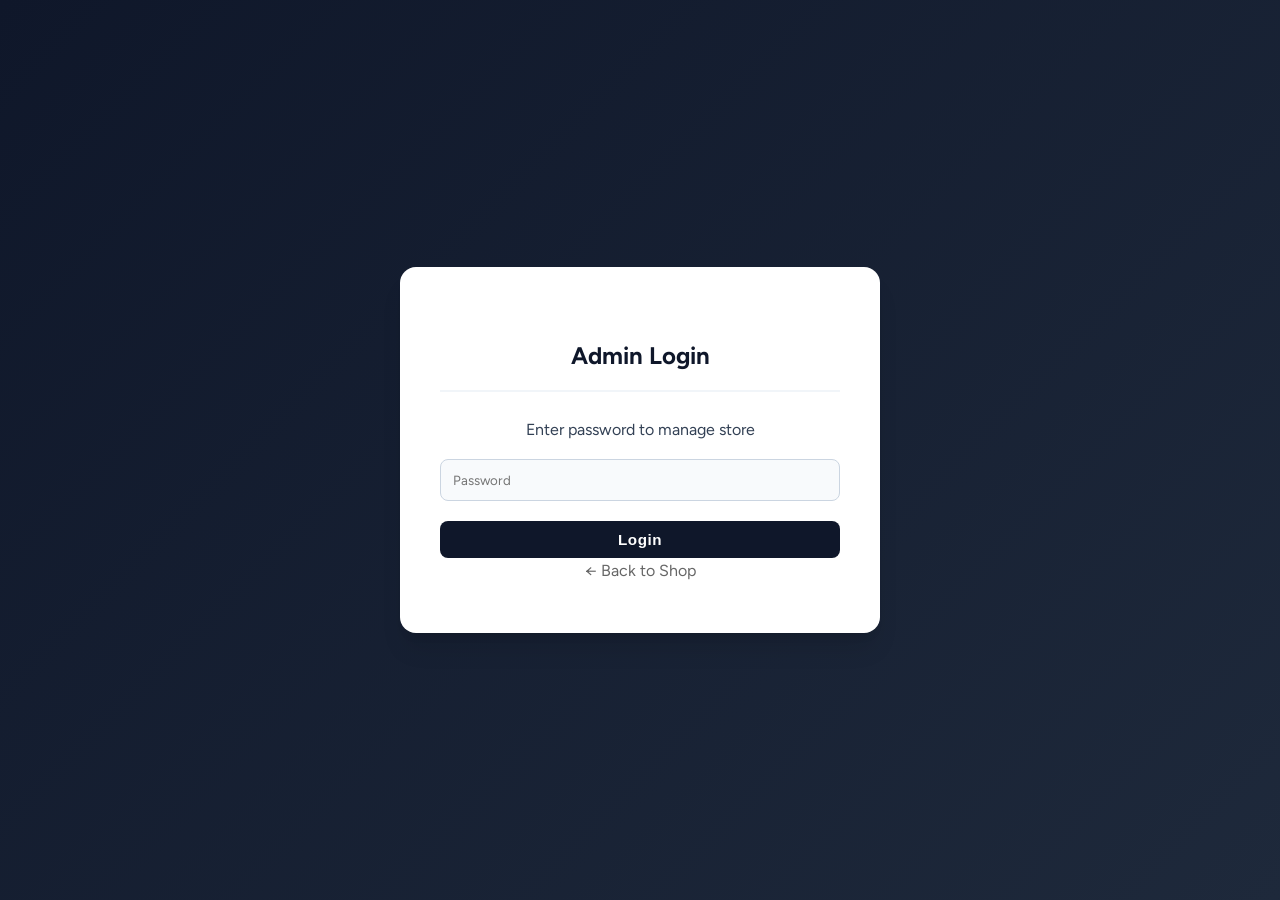
==== admin.html @ 21830755 "first commit" ====
<!DOCTYPE html>
<html lang="en">
<head>
    <meta charset="UTF-8">
    <meta name="viewport" content="width=device-width, initial-scale=1.0">
    <title>Store Admin Panel</title>
    <link rel="stylesheet" href="style.css">
    <link href="https://fonts.googleapis.com/css2?family=Figtree:wght@300;400;500;600;700&display=swap" rel="stylesheet">
</head>
<body class="admin-body">

    <div id="login-view" class="login-container">
        <div class="login-box">
            <h2>Admin Login</h2>
            <p>Enter password to manage store</p>
            <input type="password" id="admin-password" placeholder="Password">
            <button class="btn-primary" style="width:100%" onclick="checkLogin()">Login</button>
            <p id="login-error" style="color: red; display: none; margin-top: 10px;">Incorrect Password!</p>
            <br>
            <a href="index.html" style="text-decoration: none; color: #666;">← Back to Shop</a>
        </div>
    </div>

    <div id="admin-view" style="display: none;">
        
        <nav class="admin-nav">
            <div class="logo">Admin Panel</div>
            <div class="nav-links">
                <a href="index.html" target="_blank">View Shop</a>
                <button onclick="logout()" class="btn-danger">Logout</button>
            </div>
        </nav>

        <div class="main-content">
            
            <div class="container admin-card">
                <h3>Add New Product</h3>
                <div class="form-group">
                    <input type="text" id="p-name" placeholder="Product Name">
                    <input type="number" id="p-price" placeholder="Price">
                    <input type="text" id="p-img" placeholder="Image URL (http://...)">
                    <button class="btn-primary" onclick="addProduct()">Add Product</button>
                </div>
            </div>

            <div class="container admin-card">
                <h3>Current Products</h3>
                <div class="table-responsive">
                    <table class="table">
                        <thead>
                            <tr>
                                <th>Image</th>
                                <th>Name</th>
                                <th>Price</th>
                                <th>Action</th>
                            </tr>
                        </thead>
                        <tbody id="admin-product-list">
                            </tbody>
                    </table>
                </div>
            </div>

            <div class="container admin-card">
                <h3>Customer Orders</h3>
                <div class="table-responsive">
                    <table class="table">
                        <thead>
                            <tr>
                                <th>ID</th>
                                <th>Customer Info</th>
                                <th>Product</th>
                                <th>Status</th>
                            </tr>
                        </thead>
                        <tbody id="admin-order-list">
                            </tbody>
                    </table>
                </div>
            </div>

        </div>
    </div>

    <script src="script.js"></script>
</body>
</html>
---- style.css ----
/* --- Imports & Variables --- */
@import url('https://fonts.googleapis.com/css2?family=Figtree:wght@400;500;600;700&display=swap');

:root {
    /* Color Palette */
    --primary: #0f172a;       /* Midnight Navy */
    --accent: #10b981;        /* Emerald Green */
    --accent-hover: #059669;  /* Darker Emerald */
    --bg-body: #f1f5f9;       /* Light Blue-Grey */
    --bg-card: #ffffff;
    --text-main: #334155;
    --text-light: #64748b;
    --danger: #ef4444;
    
    /* Spacing & Radius */
    --radius: 12px;
    --shadow-sm: 0 1px 2px 0 rgb(0 0 0 / 0.05);
    --shadow-md: 0 4px 6px -1px rgb(0 0 0 / 0.1), 0 2px 4px -2px rgb(0 0 0 / 0.1);
    --shadow-lg: 0 10px 15px -3px rgb(0 0 0 / 0.1), 0 4px 6px -4px rgb(0 0 0 / 0.1);
}

/* --- Global Styles --- */
body {
    font-family: 'Figtree', sans-serif;
    margin: 0; 
    padding: 0;
    background-color: var(--bg-body);
    color: var(--text-main);
    scroll-behavior: smooth;
    line-height: 1.6;
}

/* --- Navigation --- */
nav {
    background-color: var(--primary);
    padding: 1rem 5%;
    display: flex; 
    justify-content: space-between; 
    align-items: center;
    color: white; 
    position: sticky; 
    top: 0; 
    z-index: 100;
    box-shadow: var(--shadow-md);
    backdrop-filter: blur(10px); /* Subtle glass effect support */
}

.logo { 
    font-size: 1.5rem; 
    font-weight: 700; 
    letter-spacing: -0.5px;
    background: linear-gradient(to right, #fff, #94a3b8);
    -webkit-background-clip: text;
    -webkit-text-fill-color: transparent;
}

.nav-links {
    display: flex;
    gap: 25px;
    align-items: center;
}

.nav-links a { 
    color: #e2e8f0; 
    text-decoration: none; 
    font-size: 0.95rem; 
    font-weight: 500;
    transition: color 0.3s ease;
}

.nav-links a:hover { color: var(--accent); }

.admin-link { 
    background-color: rgba(255,255,255,0.1); 
    padding: 8px 16px; 
    border-radius: 20px; 
    font-size: 0.85rem !important;
    transition: background 0.3s ease !important;
}
.admin-link:hover { background-color: rgba(255,255,255,0.2); }

/* Admin Specific Nav */
.admin-nav { background-color: #1e293b; border-bottom: 1px solid #334155; }

/* --- Layout --- */
.main-content { max-width: 1100px; margin: 0 auto; padding: 40px 20px; }

.hero-section { 
    text-align: center; 
    padding: 60px 20px; 
    background: linear-gradient(135deg, #ffffff 0%, #f1f5f9 100%);
    border-radius: var(--radius); 
    margin-bottom: 40px; 
    box-shadow: var(--shadow-sm);
    border: 1px solid #e2e8f0;
}

.hero-section h1 { margin-top: 0; color: var(--primary); font-size: 2.5rem; }
.hero-section p { color: var(--text-light); font-size: 1.1rem; }

.container { 
    background: var(--bg-card); 
    padding: 30px; 
    border-radius: var(--radius); 
    margin-bottom: 30px; 
    box-shadow: var(--shadow-sm); 
    border: 1px solid #f1f5f9;
}

h2, h3 { 
    border-bottom: 2px solid #f1f5f9; 
    padding-bottom: 15px; 
    margin-bottom: 25px; 
    color: var(--primary); 
    font-weight: 700;
}

/* --- Login Screen --- */
.login-container { 
    height: 100vh; 
    display: flex; 
    justify-content: center; 
    align-items: center; 
    background: linear-gradient(135deg, var(--primary) 0%, #1e293b 100%);
}

.login-box { 
    background: white; 
    padding: 50px 40px; 
    border-radius: 16px; 
    width: 100%; 
    max-width: 400px; 
    text-align: center; 
    box-shadow: 0 20px 25px -5px rgb(0 0 0 / 0.1), 0 8px 10px -6px rgb(0 0 0 / 0.1);
}

/* --- Contact Section --- */
.contact-section { text-align: center; }
.contact-card { 
    background: #fff; 
    padding: 30px; 
    border: 1px solid #e2e8f0; 
    border-radius: var(--radius); 
    display: inline-block; 
    text-align: left; 
    margin-top: 20px;
    box-shadow: var(--shadow-md);
}
.contact-card p { margin: 10px 0; font-size: 1rem; color: var(--text-main); }

/* --- Product Grid --- */
.product-grid { 
    display: grid; 
    grid-template-columns: repeat(auto-fill, minmax(260px, 1fr)); 
    gap: 30px; 
}

.product-card { 
    border: 1px solid #f1f5f9; 
    border-radius: var(--radius); 
    overflow: hidden; 
    background: #fff; 
    display: flex; 
    flex-direction: column; 
    transition: all 0.3s ease;
    box-shadow: var(--shadow-sm);
}

.product-card:hover { 
    transform: translateY(-8px); 
    box-shadow: var(--shadow-lg); 
}

.product-card img { 
    width: 100%; 
    height: 220px; 
    object-fit: cover; 
    border-bottom: 1px solid #f1f5f9; 
}

.card-details { padding: 20px; text-align: center; flex-grow: 1; display: flex; flex-direction: column; justify-content: space-between; }
.card-details h4 { margin: 0 0 10px; font-size: 1.1rem; color: var(--primary); }
.price { color: var(--accent); font-weight: 800; font-size: 1.25rem; display: block; margin-bottom: 15px; }

/* --- Buttons & Inputs --- */
button { 
    cursor: pointer; 
    border: none; 
    padding: 12px 20px; 
    border-radius: 8px; 
    font-weight: 600; 
    font-size: 0.95rem;
    transition: all 0.2s ease; 
    letter-spacing: 0.5px;
}

button:active { transform: scale(0.98); }

.btn-buy { 
    background-color: var(--primary); 
    color: white; 
    width: 100%; 
}
.btn-buy:hover { background-color: #334155; }

.btn-primary { 
    background-color: var(--primary); 
    color: white; 
    padding: 10px 18px;
}
.btn-primary:hover { background-color: #334155; }

.btn-danger { 
    background-color: #fff; 
    color: var(--danger); 
    border: 1px solid var(--danger);
    padding: 6px 12px; 
    font-size: 0.85rem;
}
.btn-danger:hover { background-color: var(--danger); color: white; }

.btn-confirm { 
    background: linear-gradient(135deg, #25d366 0%, #128c7e 100%); 
    color: white; 
    width: 100%; 
    margin-top: 20px; 
    padding: 14px; 
    font-size: 1rem; 
    box-shadow: 0 4px 6px -1px rgba(37, 211, 102, 0.4);
}
.btn-confirm:hover { box-shadow: 0 10px 15px -3px rgba(37, 211, 102, 0.5); transform: translateY(-2px); }

/* --- Forms --- */
label { display: block; margin-bottom: 6px; font-weight: 600; font-size: 0.9rem; color: var(--text-main); }

input { 
    width: 100%; 
    padding: 12px; 
    margin-bottom: 20px; 
    border: 1px solid #cbd5e1; 
    border-radius: 8px; 
    box-sizing: border-box; 
    font-family: inherit;
    transition: border-color 0.2s, box-shadow 0.2s;
    background-color: #f8fafc;
}

input:focus { 
    outline: none; 
    border-color: var(--primary); 
    box-shadow: 0 0 0 3px rgba(15, 23, 42, 0.1); 
    background-color: #fff;
}

.form-group { display: flex; flex-wrap: wrap; gap: 15px; }
.form-group input { flex: 1; min-width: 200px; }

/* --- Tables & Status --- */
.table-responsive { overflow-x: auto; border-radius: 8px; border: 1px solid #e2e8f0; }
.table { width: 100%; border-collapse: collapse; }

.table th { 
    background-color: #f8fafc; 
    color: var(--text-light); 
    font-weight: 600; 
    text-transform: uppercase; 
    font-size: 0.8rem; 
    letter-spacing: 1px;
    padding: 15px;
}
.table td { 
    padding: 15px; 
    border-bottom: 1px solid #f1f5f9; 
    color: var(--text-main);
}
.table tr:last-child td { border-bottom: none; }

.status-badge { 
    padding: 6px 12px; 
    border-radius: 30px; 
    font-size: 0.75rem; 
    font-weight: 700; 
    text-transform: uppercase;
}
.status-Pending { background-color: #fff7ed; color: #c2410c; border: 1px solid #ffedd5; }
.status-Cancelled { background-color: #fef2f2; color: #b91c1c; border: 1px solid #fee2e2; }

/* --- Modal & Animations --- */
@keyframes fadeIn {
    from { opacity: 0; transform: translateY(20px); }
    to { opacity: 1; transform: translateY(0); }
}

.modal { 
    display: none; 
    position: fixed; 
    z-index: 1000; 
    left: 0; 
    top: 0; 
    width: 100%; 
    height: 100%; 
    background-color: rgba(15, 23, 42, 0.6); 
    backdrop-filter: blur(4px);
}

.modal-content { 
    background-color: white; 
    margin: 5% auto; 
    padding: 40px; 
    border-radius: 16px; 
    width: 90%; 
    max-width: 450px; 
    position: relative; 
    box-shadow: 0 25px 50px -12px rgba(0, 0, 0, 0.25);
    animation: fadeIn 0.3s ease-out;
}

.close-btn { 
    position: absolute; 
    right: 25px; 
    top: 20px; 
    font-size: 28px; 
    cursor: pointer; 
    color: #94a3b8; 
    transition: color 0.2s;
}
.close-btn:hover { color: var(--primary); }

.highlight-text { 
    font-weight: 600; 
    background: #f1f5f9; 
    padding: 10px; 
    border-radius: 6px; 
    text-align: center; 
    color: var(--primary); 
    border: 1px solid #e2e8f0;
    margin-bottom: 20px;
}
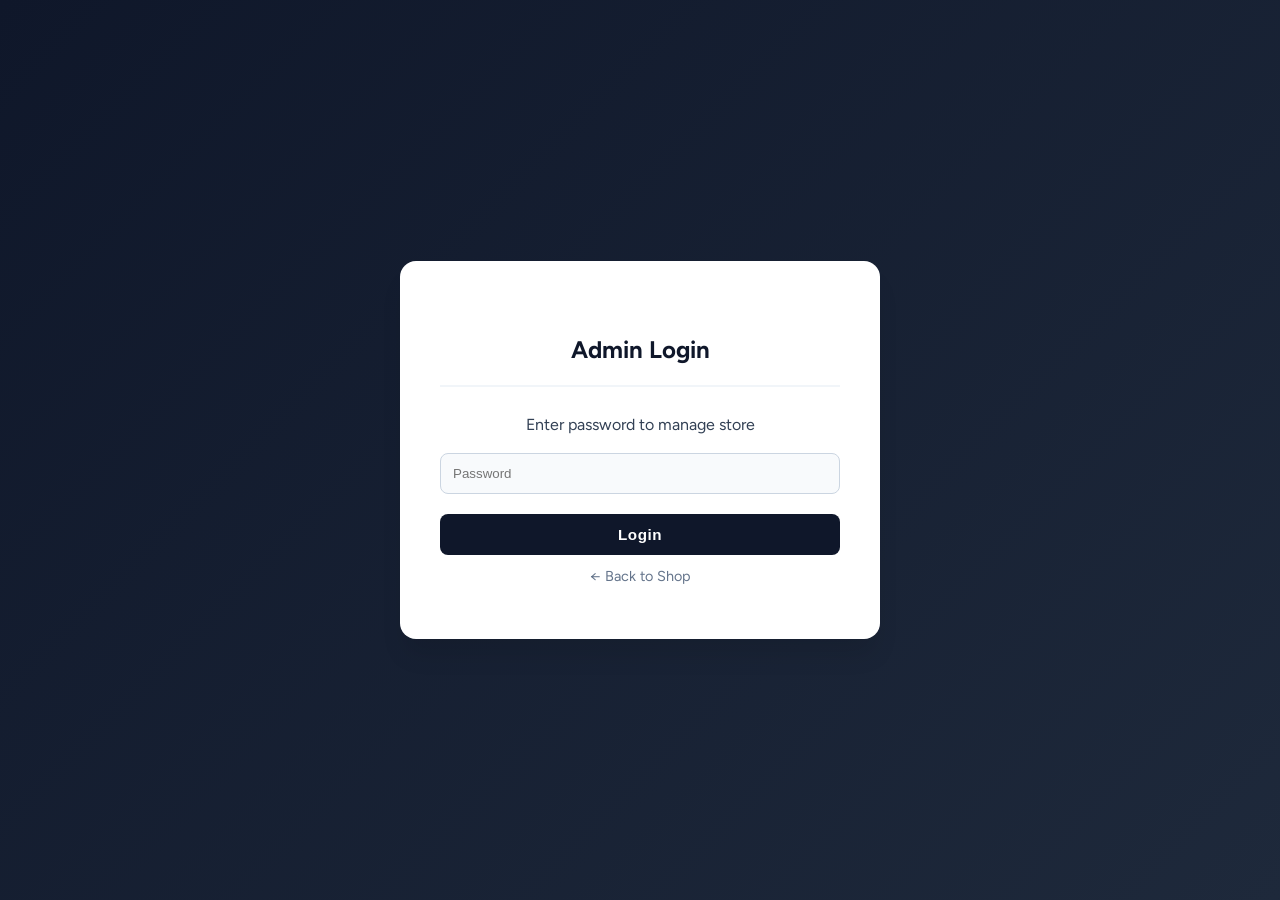
==== commit ed1cf3ea: "second commit" ====
--- a/admin.html
+++ b/admin.html
@@ -5,7 +5,6 @@
     <meta name="viewport" content="width=device-width, initial-scale=1.0">
     <title>Store Admin Panel</title>
     <link rel="stylesheet" href="style.css">
-    <link href="https://fonts.googleapis.com/css2?family=Figtree:wght@300;400;500;600;700&display=swap" rel="stylesheet">
 </head>
 <body class="admin-body">
 
@@ -13,15 +12,17 @@
         <div class="login-box">
             <h2>Admin Login</h2>
             <p>Enter password to manage store</p>
+            
             <input type="password" id="admin-password" placeholder="Password">
-            <button class="btn-primary" style="width:100%" onclick="checkLogin()">Login</button>
-            <p id="login-error" style="color: red; display: none; margin-top: 10px;">Incorrect Password!</p>
+            <button class="btn-primary w-100" onclick="checkLogin()">Login</button>
+            
+            <p id="login-error" class="error-msg">Incorrect Password!</p>
             <br>
-            <a href="index.html" style="text-decoration: none; color: #666;">← Back to Shop</a>
+            <a href="index.html" class="back-link-muted">← Back to Shop</a>
         </div>
     </div>
 
-    <div id="admin-view" style="display: none;">
+    <div id="admin-view" class="hidden">
         
         <nav class="admin-nav">
             <div class="logo">Admin Panel</div>
--- a/style.css
+++ b/style.css
@@ -5,7 +5,6 @@
     /* Color Palette */
     --primary: #0f172a;       /* Midnight Navy */
     --accent: #10b981;        /* Emerald Green */
-    --accent-hover: #059669;  /* Darker Emerald */
     --bg-body: #f1f5f9;       /* Light Blue-Grey */
     --bg-card: #ffffff;
     --text-main: #334155;
@@ -22,8 +21,7 @@
 /* --- Global Styles --- */
 body {
     font-family: 'Figtree', sans-serif;
-    margin: 0; 
-    padding: 0;
+    margin: 0; padding: 0;
     background-color: var(--bg-body);
     color: var(--text-main);
     scroll-behavior: smooth;
@@ -34,305 +32,170 @@
 nav {
     background-color: var(--primary);
     padding: 1rem 5%;
-    display: flex; 
-    justify-content: space-between; 
-    align-items: center;
+    display: flex; justify-content: space-between; align-items: center;
     color: white; 
-    position: sticky; 
-    top: 0; 
-    z-index: 100;
+    position: sticky; top: 0; z-index: 100;
     box-shadow: var(--shadow-md);
-    backdrop-filter: blur(10px); /* Subtle glass effect support */
+    /* Browser Compatibility Fixes */
+    -webkit-backdrop-filter: blur(10px);
+    backdrop-filter: blur(10px);
 }
 
 .logo { 
-    font-size: 1.5rem; 
-    font-weight: 700; 
-    letter-spacing: -0.5px;
+    font-size: 1.5rem; font-weight: 700; letter-spacing: -0.5px;
     background: linear-gradient(to right, #fff, #94a3b8);
     -webkit-background-clip: text;
+    background-clip: text;
     -webkit-text-fill-color: transparent;
-}
-
-.nav-links {
-    display: flex;
-    gap: 25px;
-    align-items: center;
-}
+    color: white; /* Fallback */
+}
+
+.nav-links { display: flex; gap: 25px; align-items: center; }
 
 .nav-links a { 
-    color: #e2e8f0; 
-    text-decoration: none; 
-    font-size: 0.95rem; 
-    font-weight: 500;
+    color: #e2e8f0; text-decoration: none; 
+    font-size: 0.95rem; font-weight: 500;
     transition: color 0.3s ease;
 }
-
 .nav-links a:hover { color: var(--accent); }
 
 .admin-link { 
     background-color: rgba(255,255,255,0.1); 
-    padding: 8px 16px; 
-    border-radius: 20px; 
+    padding: 8px 16px; border-radius: 20px; 
     font-size: 0.85rem !important;
     transition: background 0.3s ease !important;
 }
 .admin-link:hover { background-color: rgba(255,255,255,0.2); }
 
-/* Admin Specific Nav */
 .admin-nav { background-color: #1e293b; border-bottom: 1px solid #334155; }
 
 /* --- Layout --- */
 .main-content { max-width: 1100px; margin: 0 auto; padding: 40px 20px; }
 
 .hero-section { 
-    text-align: center; 
-    padding: 60px 20px; 
+    text-align: center; padding: 60px 20px; 
     background: linear-gradient(135deg, #ffffff 0%, #f1f5f9 100%);
     border-radius: var(--radius); 
     margin-bottom: 40px; 
     box-shadow: var(--shadow-sm);
     border: 1px solid #e2e8f0;
 }
-
 .hero-section h1 { margin-top: 0; color: var(--primary); font-size: 2.5rem; }
 .hero-section p { color: var(--text-light); font-size: 1.1rem; }
 
 .container { 
-    background: var(--bg-card); 
-    padding: 30px; 
-    border-radius: var(--radius); 
-    margin-bottom: 30px; 
+    background: var(--bg-card); padding: 30px; 
+    border-radius: var(--radius); margin-bottom: 30px; 
     box-shadow: var(--shadow-sm); 
     border: 1px solid #f1f5f9;
 }
 
 h2, h3 { 
-    border-bottom: 2px solid #f1f5f9; 
-    padding-bottom: 15px; 
-    margin-bottom: 25px; 
-    color: var(--primary); 
-    font-weight: 700;
+    border-bottom: 2px solid #f1f5f9; padding-bottom: 15px; 
+    margin-bottom: 25px; color: var(--primary); font-weight: 700;
 }
 
 /* --- Login Screen --- */
 .login-container { 
-    height: 100vh; 
-    display: flex; 
-    justify-content: center; 
-    align-items: center; 
+    height: 100vh; display: flex; justify-content: center; align-items: center; 
     background: linear-gradient(135deg, var(--primary) 0%, #1e293b 100%);
 }
-
 .login-box { 
-    background: white; 
-    padding: 50px 40px; 
-    border-radius: 16px; 
-    width: 100%; 
-    max-width: 400px; 
+    background: white; padding: 50px 40px; 
+    border-radius: 16px; width: 100%; max-width: 400px; 
     text-align: center; 
-    box-shadow: 0 20px 25px -5px rgb(0 0 0 / 0.1), 0 8px 10px -6px rgb(0 0 0 / 0.1);
-}
-
-/* --- Contact Section --- */
+    box-shadow: 0 20px 25px -5px rgb(0 0 0 / 0.1);
+}
+
+/* --- Product Grid --- */
+.product-grid { 
+    display: grid; grid-template-columns: repeat(auto-fill, minmax(260px, 1fr)); gap: 30px; 
+}
+.product-card { 
+    border: 1px solid #f1f5f9; border-radius: var(--radius); 
+    overflow: hidden; background: #fff; display: flex; flex-direction: column; 
+    transition: all 0.3s ease; box-shadow: var(--shadow-sm);
+}
+.product-card:hover { transform: translateY(-8px); box-shadow: var(--shadow-lg); }
+.product-card img { width: 100%; height: 220px; object-fit: cover; border-bottom: 1px solid #f1f5f9; }
+.card-details { padding: 20px; text-align: center; flex-grow: 1; display: flex; flex-direction: column; justify-content: space-between; }
+.price { color: var(--accent); font-weight: 800; font-size: 1.25rem; display: block; margin-bottom: 15px; }
+
+/* --- Contact --- */
 .contact-section { text-align: center; }
 .contact-card { 
-    background: #fff; 
-    padding: 30px; 
-    border: 1px solid #e2e8f0; 
-    border-radius: var(--radius); 
-    display: inline-block; 
-    text-align: left; 
-    margin-top: 20px;
+    background: #fff; padding: 30px; 
+    border: 1px solid #e2e8f0; border-radius: var(--radius); 
+    display: inline-block; text-align: left; margin-top: 20px;
     box-shadow: var(--shadow-md);
 }
-.contact-card p { margin: 10px 0; font-size: 1rem; color: var(--text-main); }
-
-/* --- Product Grid --- */
-.product-grid { 
-    display: grid; 
-    grid-template-columns: repeat(auto-fill, minmax(260px, 1fr)); 
-    gap: 30px; 
-}
-
-.product-card { 
-    border: 1px solid #f1f5f9; 
-    border-radius: var(--radius); 
-    overflow: hidden; 
-    background: #fff; 
-    display: flex; 
-    flex-direction: column; 
-    transition: all 0.3s ease;
-    box-shadow: var(--shadow-sm);
-}
-
-.product-card:hover { 
-    transform: translateY(-8px); 
-    box-shadow: var(--shadow-lg); 
-}
-
-.product-card img { 
-    width: 100%; 
-    height: 220px; 
-    object-fit: cover; 
-    border-bottom: 1px solid #f1f5f9; 
-}
-
-.card-details { padding: 20px; text-align: center; flex-grow: 1; display: flex; flex-direction: column; justify-content: space-between; }
-.card-details h4 { margin: 0 0 10px; font-size: 1.1rem; color: var(--primary); }
-.price { color: var(--accent); font-weight: 800; font-size: 1.25rem; display: block; margin-bottom: 15px; }
+.contact-card p { margin: 10px 0; color: var(--text-main); }
 
 /* --- Buttons & Inputs --- */
 button { 
-    cursor: pointer; 
-    border: none; 
-    padding: 12px 20px; 
-    border-radius: 8px; 
-    font-weight: 600; 
-    font-size: 0.95rem;
-    transition: all 0.2s ease; 
-    letter-spacing: 0.5px;
-}
-
+    cursor: pointer; border: none; padding: 12px 20px; 
+    border-radius: 8px; font-weight: 600; font-size: 0.95rem;
+    transition: all 0.2s ease; letter-spacing: 0.5px;
+}
 button:active { transform: scale(0.98); }
 
-.btn-buy { 
-    background-color: var(--primary); 
-    color: white; 
-    width: 100%; 
-}
+.btn-buy { background-color: var(--primary); color: white; width: 100%; }
 .btn-buy:hover { background-color: #334155; }
 
-.btn-primary { 
-    background-color: var(--primary); 
-    color: white; 
-    padding: 10px 18px;
-}
+.btn-primary { background-color: var(--primary); color: white; padding: 12px 24px; }
 .btn-primary:hover { background-color: #334155; }
 
 .btn-danger { 
-    background-color: #fff; 
-    color: var(--danger); 
-    border: 1px solid var(--danger);
-    padding: 6px 12px; 
-    font-size: 0.85rem;
+    background-color: #fff; color: var(--danger); border: 1px solid var(--danger);
+    padding: 6px 12px; font-size: 0.85rem;
 }
 .btn-danger:hover { background-color: var(--danger); color: white; }
 
 .btn-confirm { 
     background: linear-gradient(135deg, #25d366 0%, #128c7e 100%); 
-    color: white; 
-    width: 100%; 
-    margin-top: 20px; 
-    padding: 14px; 
-    font-size: 1rem; 
+    color: white; width: 100%; margin-top: 20px; padding: 14px; 
     box-shadow: 0 4px 6px -1px rgba(37, 211, 102, 0.4);
 }
-.btn-confirm:hover { box-shadow: 0 10px 15px -3px rgba(37, 211, 102, 0.5); transform: translateY(-2px); }
-
-/* --- Forms --- */
-label { display: block; margin-bottom: 6px; font-weight: 600; font-size: 0.9rem; color: var(--text-main); }
+.btn-confirm:hover { transform: translateY(-2px); }
 
 input { 
-    width: 100%; 
-    padding: 12px; 
-    margin-bottom: 20px; 
-    border: 1px solid #cbd5e1; 
-    border-radius: 8px; 
-    box-sizing: border-box; 
-    font-family: inherit;
-    transition: border-color 0.2s, box-shadow 0.2s;
-    background-color: #f8fafc;
-}
-
-input:focus { 
-    outline: none; 
-    border-color: var(--primary); 
-    box-shadow: 0 0 0 3px rgba(15, 23, 42, 0.1); 
-    background-color: #fff;
-}
+    width: 100%; padding: 12px; margin-bottom: 20px; 
+    border: 1px solid #cbd5e1; border-radius: 8px; box-sizing: border-box; 
+    background-color: #f8fafc; transition: border 0.2s;
+}
+input:focus { outline: none; border-color: var(--primary); background-color: #fff; }
 
 .form-group { display: flex; flex-wrap: wrap; gap: 15px; }
 .form-group input { flex: 1; min-width: 200px; }
 
-/* --- Tables & Status --- */
+/* --- Tables --- */
 .table-responsive { overflow-x: auto; border-radius: 8px; border: 1px solid #e2e8f0; }
 .table { width: 100%; border-collapse: collapse; }
-
-.table th { 
-    background-color: #f8fafc; 
-    color: var(--text-light); 
-    font-weight: 600; 
-    text-transform: uppercase; 
-    font-size: 0.8rem; 
-    letter-spacing: 1px;
-    padding: 15px;
-}
-.table td { 
-    padding: 15px; 
-    border-bottom: 1px solid #f1f5f9; 
-    color: var(--text-main);
-}
-.table tr:last-child td { border-bottom: none; }
-
-.status-badge { 
-    padding: 6px 12px; 
-    border-radius: 30px; 
-    font-size: 0.75rem; 
-    font-weight: 700; 
-    text-transform: uppercase;
-}
-.status-Pending { background-color: #fff7ed; color: #c2410c; border: 1px solid #ffedd5; }
-.status-Cancelled { background-color: #fef2f2; color: #b91c1c; border: 1px solid #fee2e2; }
-
-/* --- Modal & Animations --- */
-@keyframes fadeIn {
-    from { opacity: 0; transform: translateY(20px); }
-    to { opacity: 1; transform: translateY(0); }
-}
-
+.table th { background-color: #f8fafc; color: var(--text-light); font-weight: 600; padding: 15px; text-align: left; }
+.table td { padding: 15px; border-bottom: 1px solid #f1f5f9; color: var(--text-main); }
+
+.status-badge { padding: 6px 12px; border-radius: 30px; font-size: 0.75rem; font-weight: 700; text-transform: uppercase; }
+.status-Pending { background-color: #fff7ed; color: #c2410c; }
+.status-Cancelled { background-color: #fef2f2; color: #b91c1c; }
+
+/* --- Modal --- */
+@keyframes fadeIn { from { opacity: 0; transform: translateY(20px); } to { opacity: 1; transform: translateY(0); } }
 .modal { 
-    display: none; 
-    position: fixed; 
-    z-index: 1000; 
-    left: 0; 
-    top: 0; 
-    width: 100%; 
-    height: 100%; 
+    display: none; position: fixed; z-index: 1000; left: 0; top: 0; width: 100%; height: 100%; 
     background-color: rgba(15, 23, 42, 0.6); 
-    backdrop-filter: blur(4px);
-}
-
+    -webkit-backdrop-filter: blur(4px); backdrop-filter: blur(4px);
+}
 .modal-content { 
-    background-color: white; 
-    margin: 5% auto; 
-    padding: 40px; 
-    border-radius: 16px; 
-    width: 90%; 
-    max-width: 450px; 
-    position: relative; 
-    box-shadow: 0 25px 50px -12px rgba(0, 0, 0, 0.25);
+    background-color: white; margin: 5% auto; padding: 40px; 
+    border-radius: 16px; width: 90%; max-width: 450px; position: relative; 
     animation: fadeIn 0.3s ease-out;
 }
-
-.close-btn { 
-    position: absolute; 
-    right: 25px; 
-    top: 20px; 
-    font-size: 28px; 
-    cursor: pointer; 
-    color: #94a3b8; 
-    transition: color 0.2s;
-}
-.close-btn:hover { color: var(--primary); }
-
-.highlight-text { 
-    font-weight: 600; 
-    background: #f1f5f9; 
-    padding: 10px; 
-    border-radius: 6px; 
-    text-align: center; 
-    color: var(--primary); 
-    border: 1px solid #e2e8f0;
-    margin-bottom: 20px;
-}+.close-btn { position: absolute; right: 25px; top: 20px; font-size: 28px; cursor: pointer; color: #94a3b8; }
+.highlight-text { background: #f1f5f9; padding: 10px; border-radius: 6px; text-align: center; color: var(--primary); font-weight: 600; }
+
+/* --- UTILITIES (Replaces Inline Styles) --- */
+.w-100 { width: 100%; }
+.error-msg { color: var(--danger); display: none; margin-top: 10px; font-size: 0.9rem; }
+.back-link-muted { text-decoration: none; color: var(--text-light); font-size: 0.9rem; display: inline-block; margin-top: 10px; }
+.hidden { display: none; }
+.loading-text { text-align: center; width: 100%; color: var(--text-light); font-style: italic; }
